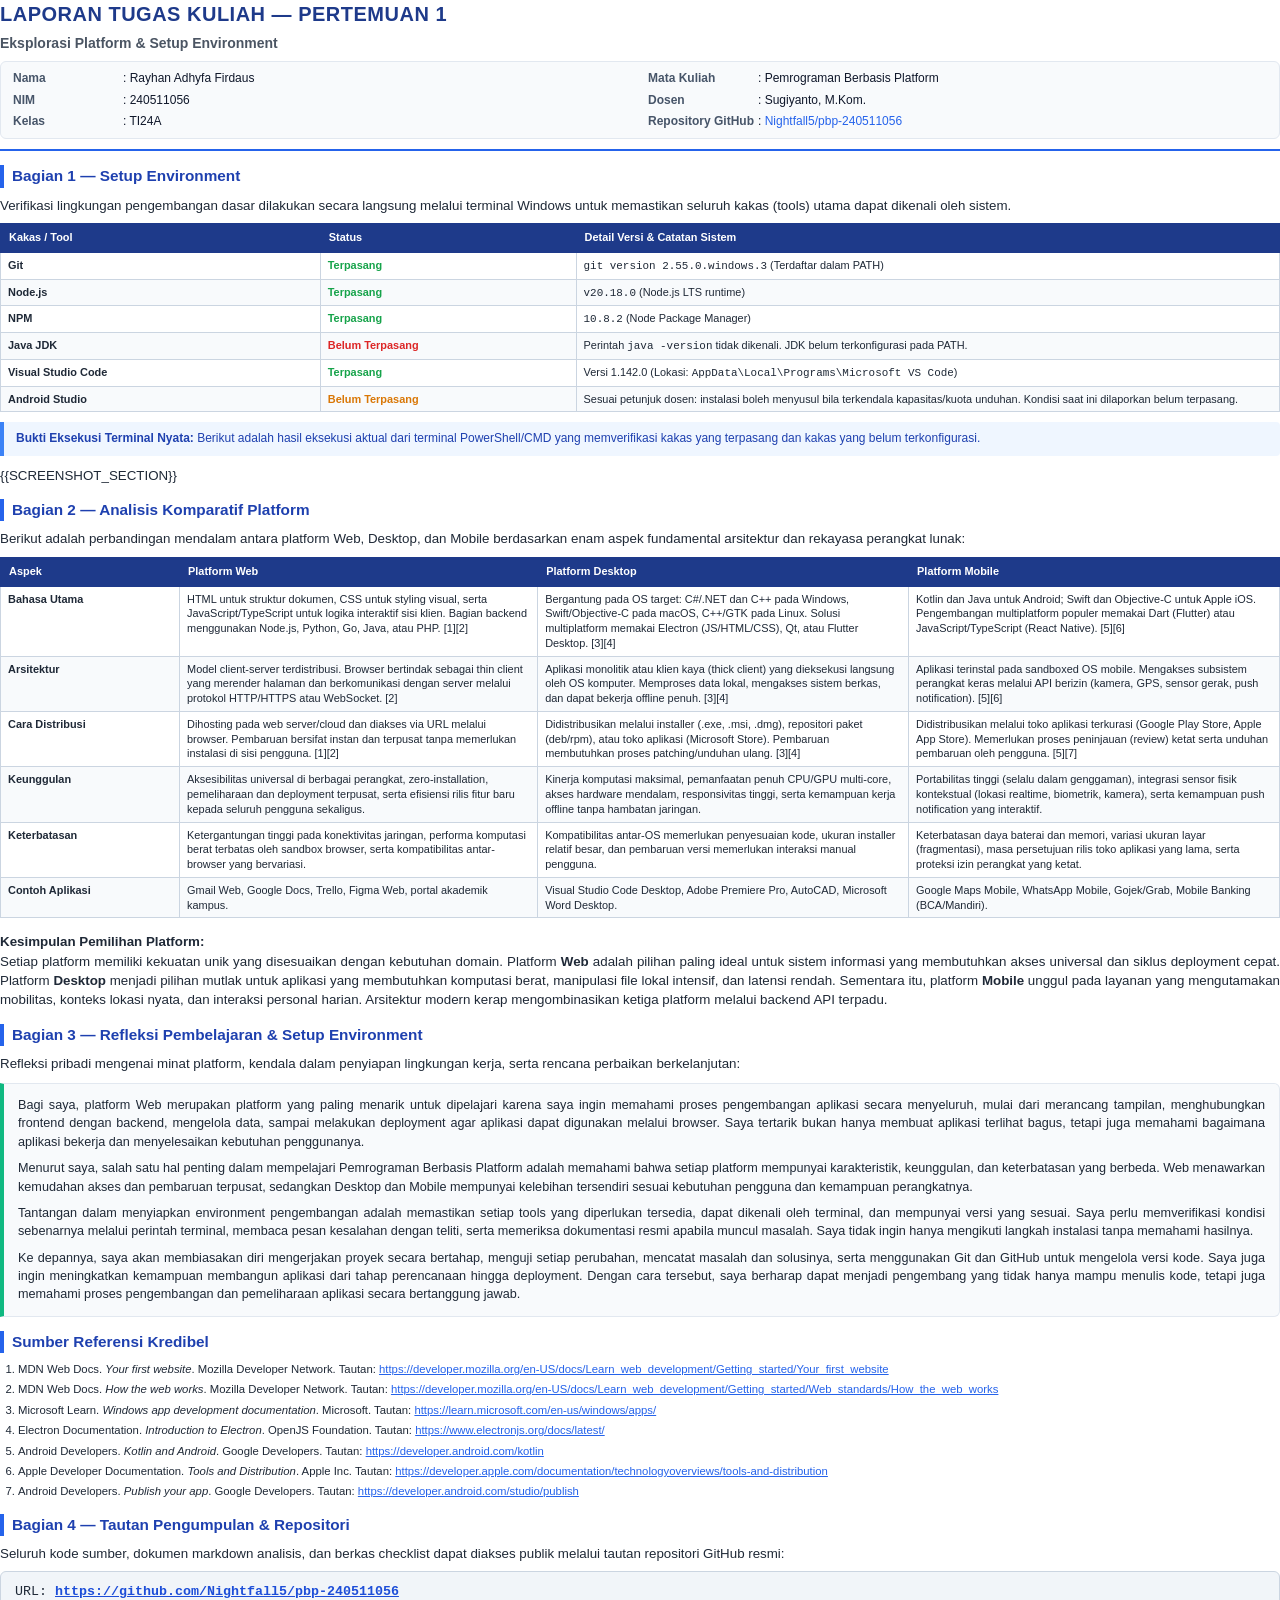
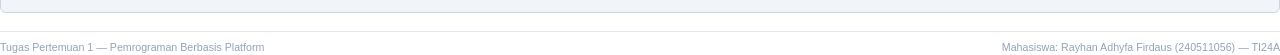
==== report_template.html @ be89ef9b "feat: complete assignment 1 requirements with reflection, checklist, and report" ====
<!DOCTYPE html>
<html lang="id">
<head>
  <meta charset="UTF-8">
  <title>Laporan Tugas Pertemuan 1 - Pemrograman Berbasis Platform</title>
  <style>
    @page {
      size: A4 portrait;
      margin: 12mm 15mm 12mm 15mm;
    }
    
    * {
      box-sizing: border-box;
      -webkit-print-color-adjust: exact;
      print-color-adjust: exact;
    }
    
    body {
      font-family: 'Segoe UI', -apple-system, BlinkMacSystemFont, Roboto, Helvetica, Arial, sans-serif;
      font-size: 10pt;
      line-height: 1.45;
      color: #1f2937;
      margin: 0;
      padding: 0;
    }
    
    .header-banner {
      border-bottom: 2px solid #2563eb;
      padding-bottom: 10px;
      margin-bottom: 14px;
    }
    
    .header-banner h1 {
      font-size: 15pt;
      margin: 0 0 4px 0;
      color: #1e3a8a;
      text-transform: uppercase;
      letter-spacing: 0.5px;
    }
    
    .header-banner .subtitle {
      font-size: 10.5pt;
      font-weight: 600;
      color: #4b5563;
      margin: 0 0 8px 0;
    }
    
    .meta-box {
      background-color: #f8fafc;
      border: 1px solid #e2e8f0;
      border-radius: 6px;
      padding: 8px 12px;
      display: grid;
      grid-template-columns: 1fr 1fr;
      gap: 4px 16px;
      font-size: 9pt;
    }
    
    .meta-item {
      display: flex;
    }
    
    .meta-label {
      font-weight: 600;
      color: #475569;
      width: 110px;
      flex-shrink: 0;
    }
    
    .meta-value {
      color: #0f172a;
    }
    
    .section-title {
      font-size: 11.5pt;
      font-weight: 700;
      color: #1e40af;
      border-left: 4px solid #2563eb;
      padding-left: 8px;
      margin: 14px 0 8px 0;
    }
    
    p {
      margin: 0 0 8px 0;
      text-align: justify;
    }
    
    table {
      width: 100%;
      border-collapse: collapse;
      margin: 8px 0;
      font-size: 8.2pt;
      page-break-inside: auto;
    }
    
    tr {
      page-break-inside: avoid;
      page-break-after: auto;
    }
    
    th {
      background-color: #1e3a8a;
      color: #ffffff;
      font-weight: 600;
      text-align: left;
      padding: 6px 8px;
      border: 1px solid #1e3a8a;
    }
    
    td {
      padding: 5px 7px;
      border: 1px solid #cbd5e1;
      vertical-align: top;
      line-height: 1.35;
    }
    
    tr:nth-child(even) td {
      background-color: #f8fafc;
    }
    
    .terminal-box {
      background-color: #0f172a;
      color: #f8fafc;
      border-radius: 6px;
      padding: 12px 14px;
      font-family: 'Consolas', 'Courier New', monospace;
      font-size: 8.5pt;
      line-height: 1.45;
      margin: 10px 0 14px 0;
      border: 1px solid #334155;
    }
    
    .cmd {
      color: #38bdf8;
      font-weight: bold;
    }
    
    .cmd-out {
      color: #e2e8f0;
      margin-bottom: 8px;
    }
    
    .cmd-err {
      color: #f87171;
      margin-bottom: 8px;
    }
    
    .screenshot-container {
      margin: 12px 0;
      text-align: center;
      page-break-inside: avoid;
    }
    
    .screenshot-img {
      max-width: 100%;
      max-height: 380px;
      border: 1px solid #cbd5e1;
      border-radius: 6px;
      box-shadow: 0 2px 4px rgba(0,0,0,0.08);
    }
    
    .screenshot-caption {
      font-size: 8.5pt;
      color: #64748b;
      margin-top: 5px;
      font-style: italic;
    }
    
    .card-note {
      background-color: #eff6ff;
      border-left: 4px solid #3b82f6;
      padding: 8px 12px;
      margin: 10px 0;
      font-size: 9pt;
      color: #1e40af;
      border-radius: 0 4px 4px 0;
    }
    
    .reflection-box {
      background-color: #f8fafc;
      border: 1px solid #e2e8f0;
      border-left: 4px solid #10b981;
      padding: 12px 14px;
      border-radius: 0 6px 6px 0;
      margin: 10px 0;
    }
    
    .reflection-box p {
      margin-bottom: 8px;
      font-size: 9.5pt;
    }
    
    .reflection-box p:last-child {
      margin-bottom: 0;
    }
    
    .references-list {
      font-size: 8.5pt;
      line-height: 1.45;
      padding-left: 18px;
      margin: 6px 0;
    }
    
    .references-list li {
      margin-bottom: 4px;
    }
    
    .page-break {
      page-break-before: always;
    }
    
    .footer {
      margin-top: 18px;
      border-top: 1px solid #e2e8f0;
      padding-top: 8px;
      font-size: 8pt;
      color: #94a3b8;
      display: flex;
      justify-content: space-between;
    }
  </style>
</head>
<body>

  <!-- HALAMAN 1 -->
  <div class="header-banner">
    <h1>Laporan Tugas Kuliah — Pertemuan 1</h1>
    <div class="subtitle">Eksplorasi Platform & Setup Environment</div>
    <div class="meta-box">
      <div class="meta-item"><span class="meta-label">Nama</span><span class="meta-value">: Rayhan Adhyfa Firdaus</span></div>
      <div class="meta-item"><span class="meta-label">Mata Kuliah</span><span class="meta-value">: Pemrograman Berbasis Platform</span></div>
      <div class="meta-item"><span class="meta-label">NIM</span><span class="meta-value">: 240511056</span></div>
      <div class="meta-item"><span class="meta-label">Dosen</span><span class="meta-value">: Sugiyanto, M.Kom.</span></div>
      <div class="meta-item"><span class="meta-label">Kelas</span><span class="meta-value">: TI24A</span></div>
      <div class="meta-item"><span class="meta-label">Repository GitHub</span><span class="meta-value">: <a href="https://github.com/Nightfall5/pbp-240511056" style="color: #2563eb; text-decoration: none;">Nightfall5/pbp-240511056</a></span></div>
    </div>
  </div>

  <div class="section-title">Bagian 1 — Setup Environment</div>
  <p>Verifikasi lingkungan pengembangan dasar dilakukan secara langsung melalui terminal Windows untuk memastikan seluruh kakas (tools) utama dapat dikenali oleh sistem.</p>

  <table>
    <thead>
      <tr>
        <th style="width: 25%;">Kakas / Tool</th>
        <th style="width: 20%;">Status</th>
        <th style="width: 55%;">Detail Versi & Catatan Sistem</th>
      </tr>
    </thead>
    <tbody>
      <tr>
        <td><strong>Git</strong></td>
        <td><span style="color: #16a34a; font-weight: 600;">Terpasang</span></td>
        <td><code>git version 2.55.0.windows.3</code> (Terdaftar dalam PATH)</td>
      </tr>
      <tr>
        <td><strong>Node.js</strong></td>
        <td><span style="color: #16a34a; font-weight: 600;">Terpasang</span></td>
        <td><code>v20.18.0</code> (Node.js LTS runtime)</td>
      </tr>
      <tr>
        <td><strong>NPM</strong></td>
        <td><span style="color: #16a34a; font-weight: 600;">Terpasang</span></td>
        <td><code>10.8.2</code> (Node Package Manager)</td>
      </tr>
      <tr>
        <td><strong>Java JDK</strong></td>
        <td><span style="color: #dc2626; font-weight: 600;">Belum Terpasang</span></td>
        <td>Perintah <code>java -version</code> tidak dikenali. JDK belum terkonfigurasi pada PATH.</td>
      </tr>
      <tr>
        <td><strong>Visual Studio Code</strong></td>
        <td><span style="color: #16a34a; font-weight: 600;">Terpasang</span></td>
        <td>Versi 1.142.0 (Lokasi: <code>AppData\Local\Programs\Microsoft VS Code</code>)</td>
      </tr>
      <tr>
        <td><strong>Android Studio</strong></td>
        <td><span style="color: #d97706; font-weight: 600;">Belum Terpasang</span></td>
        <td>Sesuai petunjuk dosen: instalasi boleh menyusul bila terkendala kapasitas/kuota unduhan. Kondisi saat ini dilaporkan belum terpasang.</td>
      </tr>
    </tbody>
  </table>

  <div class="card-note">
    <strong>Bukti Eksekusi Terminal Nyata:</strong> Berikut adalah hasil eksekusi aktual dari terminal PowerShell/CMD yang memverifikasi kakas yang terpasang dan kakas yang belum terkonfigurasi.
  </div>

  {{SCREENSHOT_SECTION}}

  <div class="page-break"></div>

  <!-- HALAMAN 2: ANALISIS KOMPARATIF PLATFORM -->
  <div class="section-title">Bagian 2 — Analisis Komparatif Platform</div>
  <p>Berikut adalah perbandingan mendalam antara platform Web, Desktop, dan Mobile berdasarkan enam aspek fundamental arsitektur dan rekayasa perangkat lunak:</p>

  <table>
    <thead>
      <tr>
        <th style="width: 14%;">Aspek</th>
        <th style="width: 28%;">Platform Web</th>
        <th style="width: 29%;">Platform Desktop</th>
        <th style="width: 29%;">Platform Mobile</th>
      </tr>
    </thead>
    <tbody>
      <tr>
        <td><strong>Bahasa Utama</strong></td>
        <td>HTML untuk struktur dokumen, CSS untuk styling visual, serta JavaScript/TypeScript untuk logika interaktif sisi klien. Bagian backend menggunakan Node.js, Python, Go, Java, atau PHP. [1][2]</td>
        <td>Bergantung pada OS target: C#/.NET dan C++ pada Windows, Swift/Objective-C pada macOS, C++/GTK pada Linux. Solusi multiplatform memakai Electron (JS/HTML/CSS), Qt, atau Flutter Desktop. [3][4]</td>
        <td>Kotlin dan Java untuk Android; Swift dan Objective-C untuk Apple iOS. Pengembangan multiplatform populer memakai Dart (Flutter) atau JavaScript/TypeScript (React Native). [5][6]</td>
      </tr>
      <tr>
        <td><strong>Arsitektur</strong></td>
        <td>Model client-server terdistribusi. Browser bertindak sebagai thin client yang merender halaman dan berkomunikasi dengan server melalui protokol HTTP/HTTPS atau WebSocket. [2]</td>
        <td>Aplikasi monolitik atau klien kaya (thick client) yang dieksekusi langsung oleh OS komputer. Memproses data lokal, mengakses sistem berkas, dan dapat bekerja offline penuh. [3][4]</td>
        <td>Aplikasi terinstal pada sandboxed OS mobile. Mengakses subsistem perangkat keras melalui API berizin (kamera, GPS, sensor gerak, push notification). [5][6]</td>
      </tr>
      <tr>
        <td><strong>Cara Distribusi</strong></td>
        <td>Dihosting pada web server/cloud dan diakses via URL melalui browser. Pembaruan bersifat instan dan terpusat tanpa memerlukan instalasi di sisi pengguna. [1][2]</td>
        <td>Didistribusikan melalui installer (.exe, .msi, .dmg), repositori paket (deb/rpm), atau toko aplikasi (Microsoft Store). Pembaruan membutuhkan proses patching/unduhan ulang. [3][4]</td>
        <td>Didistribusikan melalui toko aplikasi terkurasi (Google Play Store, Apple App Store). Memerlukan proses peninjauan (review) ketat serta unduhan pembaruan oleh pengguna. [5][7]</td>
      </tr>
      <tr>
        <td><strong>Keunggulan</strong></td>
        <td>Aksesibilitas universal di berbagai perangkat, zero-installation, pemeliharaan dan deployment terpusat, serta efisiensi rilis fitur baru kepada seluruh pengguna sekaligus.</td>
        <td>Kinerja komputasi maksimal, pemanfaatan penuh CPU/GPU multi-core, akses hardware mendalam, responsivitas tinggi, serta kemampuan kerja offline tanpa hambatan jaringan.</td>
        <td>Portabilitas tinggi (selalu dalam genggaman), integrasi sensor fisik kontekstual (lokasi realtime, biometrik, kamera), serta kemampuan push notification yang interaktif.</td>
      </tr>
      <tr>
        <td><strong>Keterbatasan</strong></td>
        <td>Ketergantungan tinggi pada konektivitas jaringan, performa komputasi berat terbatas oleh sandbox browser, serta kompatibilitas antar-browser yang bervariasi.</td>
        <td>Kompatibilitas antar-OS memerlukan penyesuaian kode, ukuran installer relatif besar, dan pembaruan versi memerlukan interaksi manual pengguna.</td>
        <td>Keterbatasan daya baterai dan memori, variasi ukuran layar (fragmentasi), masa persetujuan rilis toko aplikasi yang lama, serta proteksi izin perangkat yang ketat.</td>
      </tr>
      <tr>
        <td><strong>Contoh Aplikasi</strong></td>
        <td>Gmail Web, Google Docs, Trello, Figma Web, portal akademik kampus.</td>
        <td>Visual Studio Code Desktop, Adobe Premiere Pro, AutoCAD, Microsoft Word Desktop.</td>
        <td>Google Maps Mobile, WhatsApp Mobile, Gojek/Grab, Mobile Banking (BCA/Mandiri).</td>
      </tr>
    </tbody>
  </table>

  <div style="margin-top: 14px;">
    <strong>Kesimpulan Pemilihan Platform:</strong>
    <p>Setiap platform memiliki kekuatan unik yang disesuaikan dengan kebutuhan domain. Platform <strong>Web</strong> adalah pilihan paling ideal untuk sistem informasi yang membutuhkan akses universal dan siklus deployment cepat. Platform <strong>Desktop</strong> menjadi pilihan mutlak untuk aplikasi yang membutuhkan komputasi berat, manipulasi file lokal intensif, dan latensi rendah. Sementara itu, platform <strong>Mobile</strong> unggul pada layanan yang mengutamakan mobilitas, konteks lokasi nyata, dan interaksi personal harian. Arsitektur modern kerap mengombinasikan ketiga platform melalui backend API terpadu.</p>
  </div>

  <div class="page-break"></div>

  <!-- HALAMAN 3: REFLEKSI & REFERENSI -->
  <div class="section-title">Bagian 3 — Refleksi Pembelajaran & Setup Environment</div>
  <p>Refleksi pribadi mengenai minat platform, kendala dalam penyiapan lingkungan kerja, serta rencana perbaikan berkelanjutan:</p>

  <div class="reflection-box">
    <p>Bagi saya, platform Web merupakan platform yang paling menarik untuk dipelajari karena saya ingin memahami proses pengembangan aplikasi secara menyeluruh, mulai dari merancang tampilan, menghubungkan frontend dengan backend, mengelola data, sampai melakukan deployment agar aplikasi dapat digunakan melalui browser. Saya tertarik bukan hanya membuat aplikasi terlihat bagus, tetapi juga memahami bagaimana aplikasi bekerja dan menyelesaikan kebutuhan penggunanya.</p>

    <p>Menurut saya, salah satu hal penting dalam mempelajari Pemrograman Berbasis Platform adalah memahami bahwa setiap platform mempunyai karakteristik, keunggulan, dan keterbatasan yang berbeda. Web menawarkan kemudahan akses dan pembaruan terpusat, sedangkan Desktop dan Mobile mempunyai kelebihan tersendiri sesuai kebutuhan pengguna dan kemampuan perangkatnya.</p>

    <p>Tantangan dalam menyiapkan environment pengembangan adalah memastikan setiap tools yang diperlukan tersedia, dapat dikenali oleh terminal, dan mempunyai versi yang sesuai. Saya perlu memverifikasi kondisi sebenarnya melalui perintah terminal, membaca pesan kesalahan dengan teliti, serta memeriksa dokumentasi resmi apabila muncul masalah. Saya tidak ingin hanya mengikuti langkah instalasi tanpa memahami hasilnya.</p>

    <p>Ke depannya, saya akan membiasakan diri mengerjakan proyek secara bertahap, menguji setiap perubahan, mencatat masalah dan solusinya, serta menggunakan Git dan GitHub untuk mengelola versi kode. Saya juga ingin meningkatkan kemampuan membangun aplikasi dari tahap perencanaan hingga deployment. Dengan cara tersebut, saya berharap dapat menjadi pengembang yang tidak hanya mampu menulis kode, tetapi juga memahami proses pengembangan dan pemeliharaan aplikasi secara bertanggung jawab.</p>
  </div>

  <div class="section-title">Sumber Referensi Kredibel</div>
  <ol class="references-list">
    <li>MDN Web Docs. <em>Your first website</em>. Mozilla Developer Network. Tautan: <a href="https://developer.mozilla.org/en-US/docs/Learn_web_development/Getting_started/Your_first_website" style="color: #2563eb;">https://developer.mozilla.org/en-US/docs/Learn_web_development/Getting_started/Your_first_website</a></li>
    <li>MDN Web Docs. <em>How the web works</em>. Mozilla Developer Network. Tautan: <a href="https://developer.mozilla.org/en-US/docs/Learn_web_development/Getting_started/Web_standards/How_the_web_works" style="color: #2563eb;">https://developer.mozilla.org/en-US/docs/Learn_web_development/Getting_started/Web_standards/How_the_web_works</a></li>
    <li>Microsoft Learn. <em>Windows app development documentation</em>. Microsoft. Tautan: <a href="https://learn.microsoft.com/en-us/windows/apps/" style="color: #2563eb;">https://learn.microsoft.com/en-us/windows/apps/</a></li>
    <li>Electron Documentation. <em>Introduction to Electron</em>. OpenJS Foundation. Tautan: <a href="https://www.electronjs.org/docs/latest/" style="color: #2563eb;">https://www.electronjs.org/docs/latest/</a></li>
    <li>Android Developers. <em>Kotlin and Android</em>. Google Developers. Tautan: <a href="https://developer.android.com/kotlin" style="color: #2563eb;">https://developer.android.com/kotlin</a></li>
    <li>Apple Developer Documentation. <em>Tools and Distribution</em>. Apple Inc. Tautan: <a href="https://developer.apple.com/documentation/technologyoverviews/tools-and-distribution" style="color: #2563eb;">https://developer.apple.com/documentation/technologyoverviews/tools-and-distribution</a></li>
    <li>Android Developers. <em>Publish your app</em>. Google Developers. Tautan: <a href="https://developer.android.com/studio/publish" style="color: #2563eb;">https://developer.android.com/studio/publish</a></li>
  </ol>

  <div class="section-title">Bagian 4 — Tautan Pengumpulan & Repositori</div>
  <p>Seluruh kode sumber, dokumen markdown analisis, dan berkas checklist dapat diakses publik melalui tautan repositori GitHub resmi:</p>
  <div style="background-color: #f1f5f9; padding: 10px 14px; border-radius: 6px; font-family: monospace; font-size: 10pt; border: 1px solid #cbd5e1;">
    URL: <a href="https://github.com/Nightfall5/pbp-240511056" style="color: #1d4ed8; text-decoration: underline; font-weight: bold;">https://github.com/Nightfall5/pbp-240511056</a>
  </div>

  <div class="footer">
    <span>Tugas Pertemuan 1 — Pemrograman Berbasis Platform</span>
    <span>Mahasiswa: Rayhan Adhyfa Firdaus (240511056) — TI24A</span>
  </div>

</body>
</html>
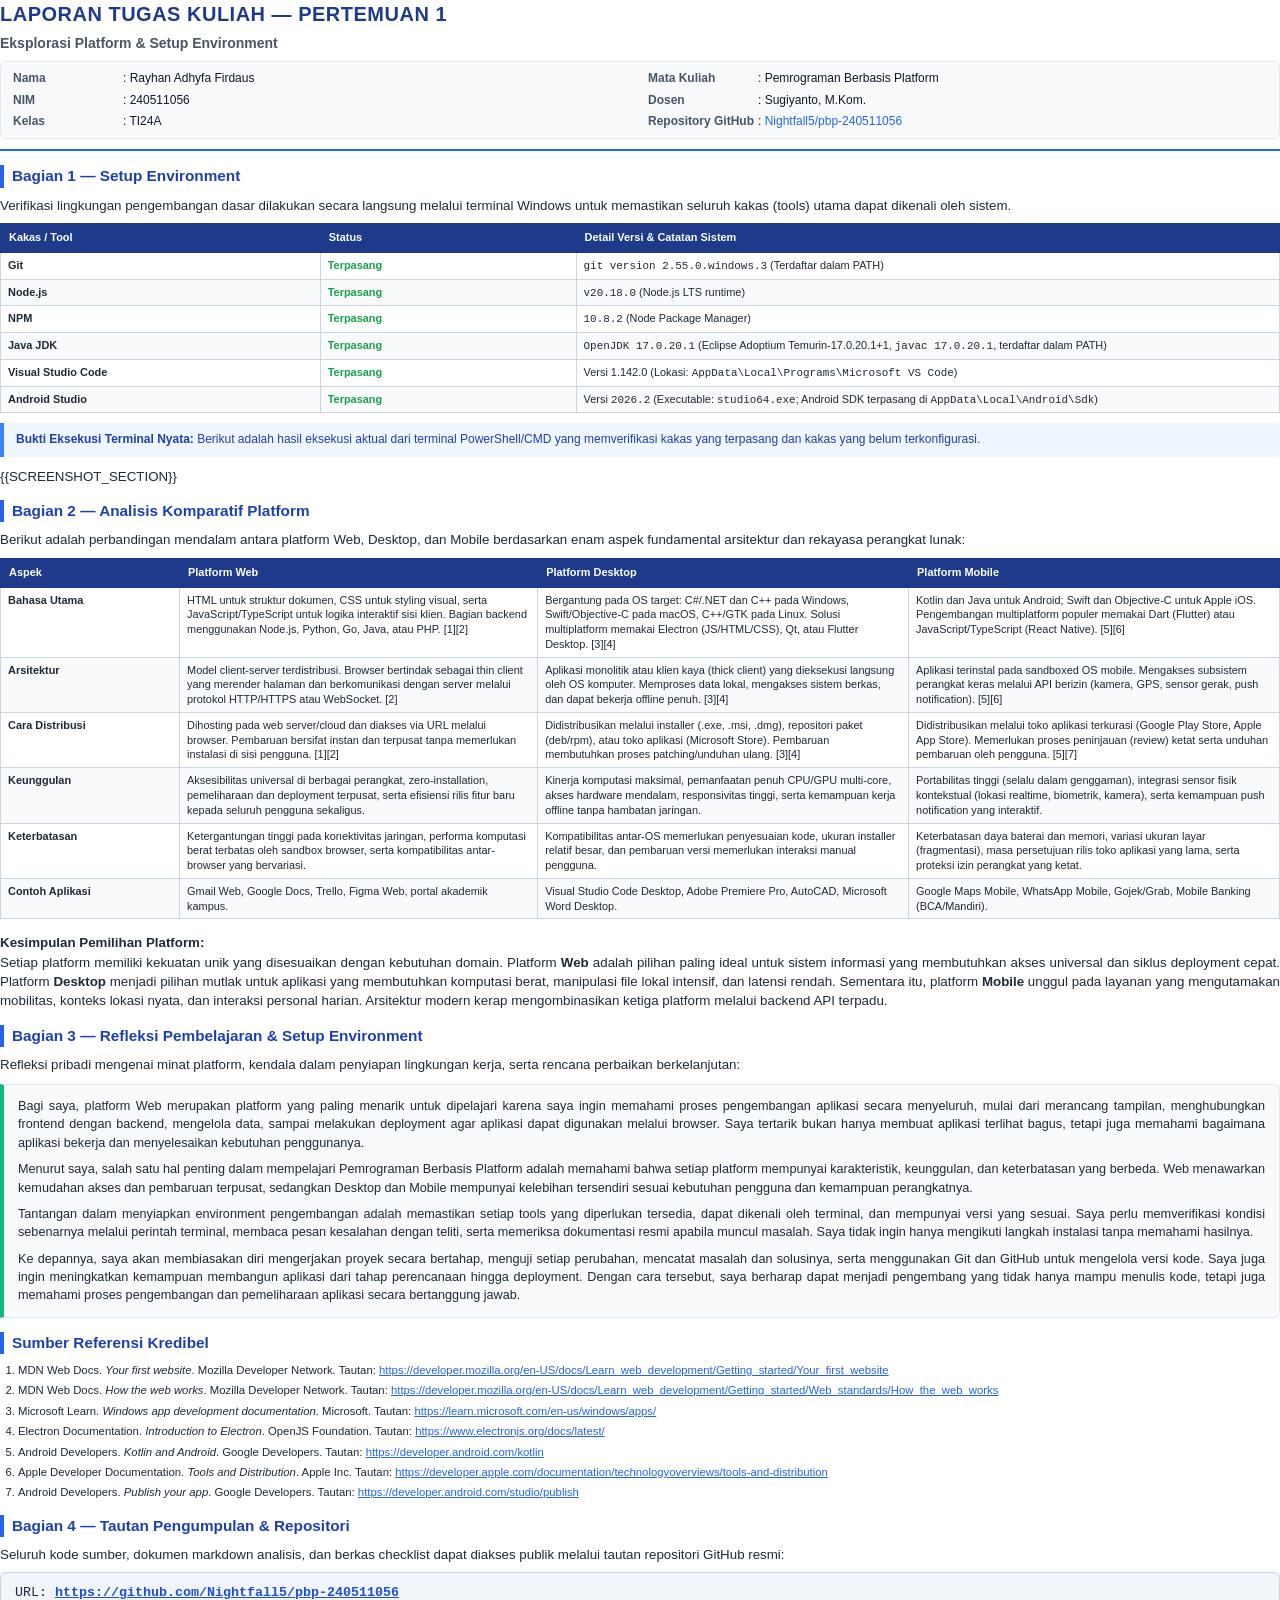
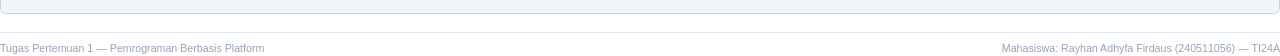
==== commit 341530d3: "docs: update environment verification with Java JDK 17, Android Studio, and refreshed PDF report" ====
--- a/report_template.html
+++ b/report_template.html
@@ -265,8 +265,8 @@
       </tr>
       <tr>
         <td><strong>Java JDK</strong></td>
-        <td><span style="color: #dc2626; font-weight: 600;">Belum Terpasang</span></td>
-        <td>Perintah <code>java -version</code> tidak dikenali. JDK belum terkonfigurasi pada PATH.</td>
+        <td><span style="color: #16a34a; font-weight: 600;">Terpasang</span></td>
+        <td><code>OpenJDK 17.0.20.1</code> (Eclipse Adoptium Temurin-17.0.20.1+1, <code>javac 17.0.20.1</code>, terdaftar dalam PATH)</td>
       </tr>
       <tr>
         <td><strong>Visual Studio Code</strong></td>
@@ -275,8 +275,8 @@
       </tr>
       <tr>
         <td><strong>Android Studio</strong></td>
-        <td><span style="color: #d97706; font-weight: 600;">Belum Terpasang</span></td>
-        <td>Sesuai petunjuk dosen: instalasi boleh menyusul bila terkendala kapasitas/kuota unduhan. Kondisi saat ini dilaporkan belum terpasang.</td>
+        <td><span style="color: #16a34a; font-weight: 600;">Terpasang</span></td>
+        <td>Versi <code>2026.2</code> (Executable: <code>studio64.exe</code>; Android SDK terpasang di <code>AppData\Local\Android\Sdk</code>)</td>
       </tr>
     </tbody>
   </table>
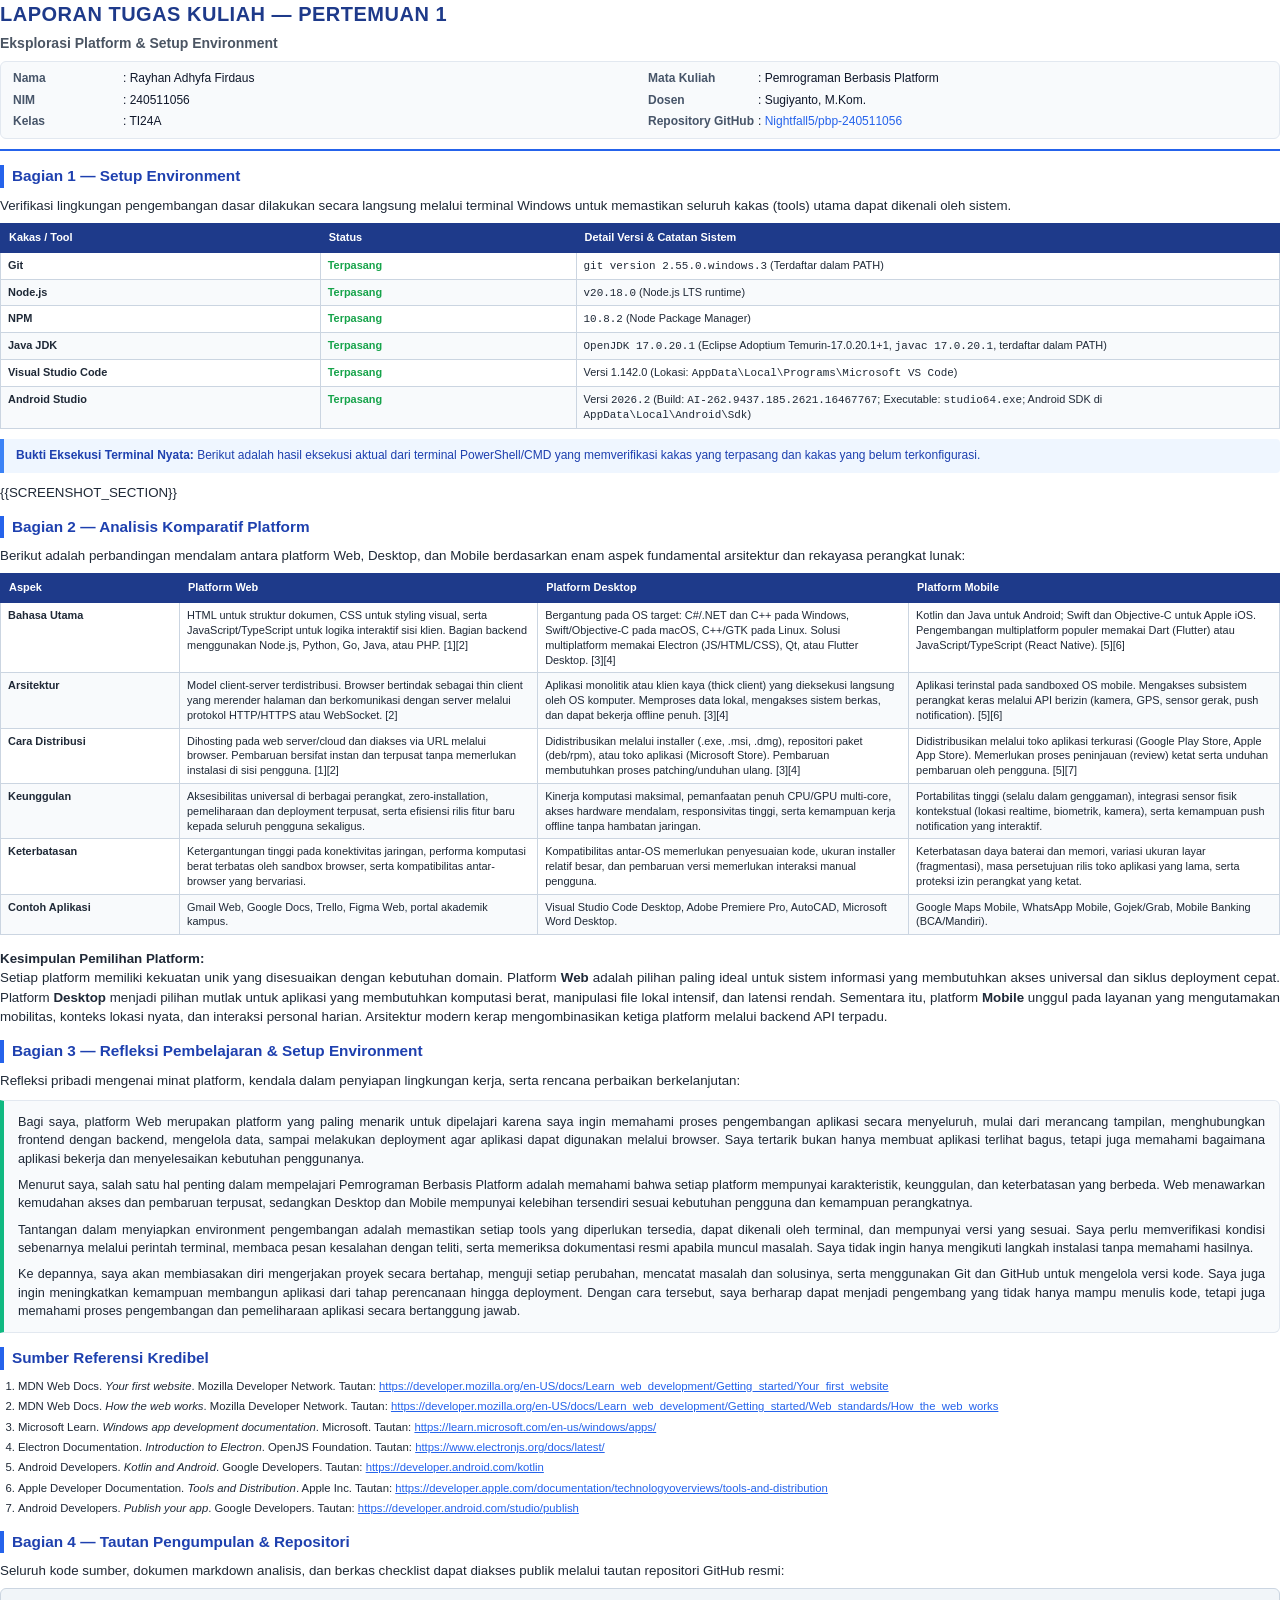
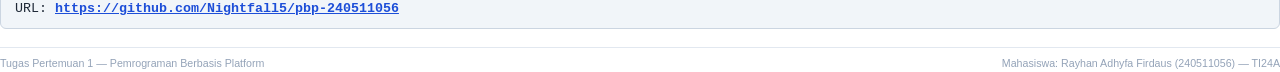
==== commit a6000fa4: "fix(docs): update terminal screenshot with full tools and Android Studio build number, and refresh P" ====
--- a/report_template.html
+++ b/report_template.html
@@ -276,7 +276,7 @@
       <tr>
         <td><strong>Android Studio</strong></td>
         <td><span style="color: #16a34a; font-weight: 600;">Terpasang</span></td>
-        <td>Versi <code>2026.2</code> (Executable: <code>studio64.exe</code>; Android SDK terpasang di <code>AppData\Local\Android\Sdk</code>)</td>
+        <td>Versi <code>2026.2</code> (Build: <code>AI-262.9437.185.2621.16467767</code>; Executable: <code>studio64.exe</code>; Android SDK di <code>AppData\Local\Android\Sdk</code>)</td>
       </tr>
     </tbody>
   </table>
